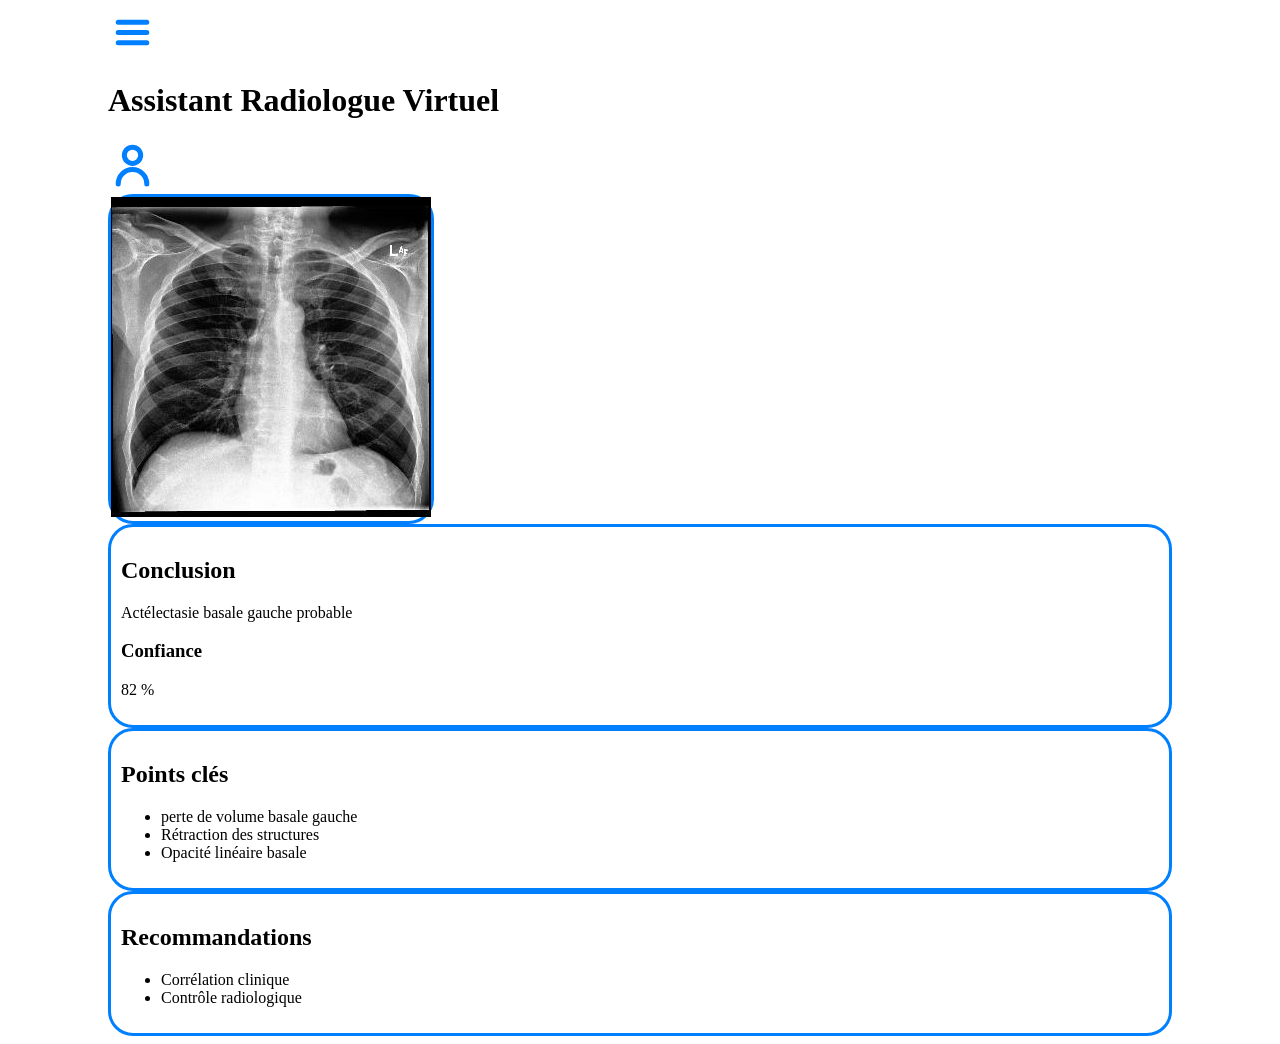
==== front/accueil.html @ 2188412f "Ajout des premiers fichiers pour l'interface web" ====
<!DOCTYPE html>
<html lang="en">
<head>
    <meta charset="UTF-8">
    <title>ARVI-RX — Accueil</title>
    <link rel="stylesheet" href="style.css">
</head>
<body>
<header>
    <img src="./icons/menu_burger.svg" alt="Icône du menu burger">
    <h1>Assistant Radiologue Virtuel</h1>
    <img src="./icons/user_icon.svg" alt="Icône de l'utilisateur">
</header>

<nav>

</nav>

<div class="container image">
    <img src="./images/radio.jpg" alt="Image d'une radio thoracique">
</div>
<div class="container conclusion">
    <h2>Conclusion</h2>

    <p>Actélectasie basale gauche probable</p>
    <h3>Confiance</h3>
    <p class="score">82 %</p>
</div>
<div class="container key_points">
    <h2>Points clés</h2>
    <ul>
        <li>perte de volume  basale gauche</li>
        <li>Rétraction des structures</li>
        <li>Opacité linéaire basale</li>
    </ul>
</div>
<div class="container Recommandations">
    <h2>Recommandations</h2>
    <ul>
        <li>Corrélation clinique</li>
        <li>Contrôle radiologique</li>
    </ul>
</div>
</body>
</html>
---- front/style.css ----
body {
    padding-left: 100px;
    padding-right: 100px;
}

div {
    border-style: solid;
    border-color: #0080FF;
    border-radius: 25px;
    padding: 10px;
}

.image {
    padding: 0;
    height: fit-content;
    width: fit-content;
}
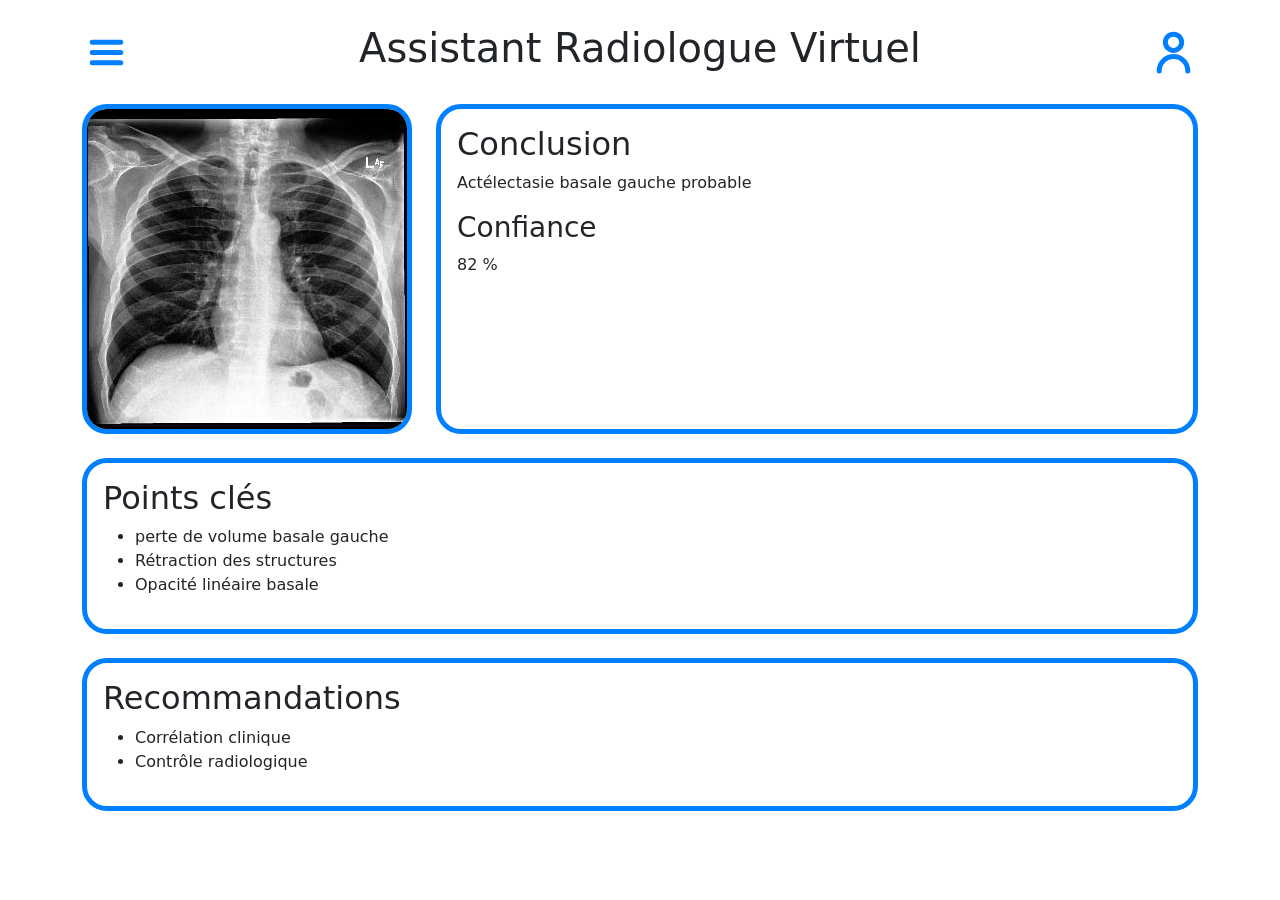
==== commit 92ce8b2d: "Implémentation d'une visualisation avec bootstrap mais pas encore foncitonnelle" ====
--- a/front/accueil.html
+++ b/front/accueil.html
@@ -4,42 +4,55 @@
     <meta charset="UTF-8">
     <title>ARVI-RX — Accueil</title>
     <link rel="stylesheet" href="style.css">
+    <link href="https://cdn.jsdelivr.net/npm/bootstrap@5.3.8/dist/css/bootstrap.min.css"
+          rel="stylesheet" integrity="sha384-sRIl4kxILFvY47J16cr9ZwB07vP4J8+LH7qKQnuqkuIAvNWLzeN8tE5YBujZqJLB"
+          crossorigin="anonymous">
 </head>
+
+<script src="https://cdn.jsdelivr.net/npm/bootstrap@5.3.8/dist/js/bootstrap.bundle.min.js"
+        integrity="sha384-FKyoEForCGlyvwx9Hj09JcYn3nv7wiPVlz7YYwJrWVcXK/BmnVDxM+D2scQbITxI"
+        crossorigin="anonymous"></script>
+
 <body>
-<header>
-    <img src="./icons/menu_burger.svg" alt="Icône du menu burger">
-    <h1>Assistant Radiologue Virtuel</h1>
-    <img src="./icons/user_icon.svg" alt="Icône de l'utilisateur">
-</header>
+<div class="container">
+    <header class="mb-4 d-flex justify-content-between align-items-center">
+        <img src="./icons/menu_burger.svg" alt="Icône du menu burger">
+        <h1>Assistant Radiologue Virtuel</h1>
+        <img src="./icons/user_icon.svg" alt="Icône de l'utilisateur">
+    </header>
 
-<nav>
+    <nav>
 
-</nav>
+    </nav>
 
-<div class="container image">
-    <img src="./images/radio.jpg" alt="Image d'une radio thoracique">
-</div>
-<div class="container conclusion">
-    <h2>Conclusion</h2>
+    <div class="result d-flex gap-4">
+        <img src="./images/radio.jpg" alt="Image d'une radio thoracique" class="image-radio border-custom">
 
-    <p>Actélectasie basale gauche probable</p>
-    <h3>Confiance</h3>
-    <p class="score">82 %</p>
-</div>
-<div class="container key_points">
-    <h2>Points clés</h2>
-    <ul>
-        <li>perte de volume  basale gauche</li>
-        <li>Rétraction des structures</li>
-        <li>Opacité linéaire basale</li>
-    </ul>
-</div>
-<div class="container Recommandations">
-    <h2>Recommandations</h2>
-    <ul>
-        <li>Corrélation clinique</li>
-        <li>Contrôle radiologique</li>
-    </ul>
+        <div class="conclusion container border-custom my-0 p-3">
+            <h2>Conclusion</h2>
+
+            <p>Actélectasie basale gauche probable</p>
+            <h3>Confiance</h3>
+            <p class="score">82 %</p>
+        </div>
+    </div>
+
+    <div class="key_points container border-custom p-3">
+        <h2>Points clés</h2>
+        <ul>
+            <li>perte de volume  basale gauche</li>
+            <li>Rétraction des structures</li>
+            <li>Opacité linéaire basale</li>
+        </ul>
+    </div>
+
+    <div class="recommandations container border-custom p-3">
+        <h2>Recommandations</h2>
+        <ul>
+            <li>Corrélation clinique</li>
+            <li>Contrôle radiologique</li>
+        </ul>
+    </div>
 </div>
 </body>
 </html>
--- a/front/style.css
+++ b/front/style.css
@@ -1,17 +1,9 @@
-body {
-    padding-left: 100px;
-    padding-right: 100px;
+.border-custom {
+    border: 5px solid #0080FF;
+    border-radius: 25px;
 }
 
-div {
-    border-style: solid;
-    border-color: #0080FF;
-    border-radius: 25px;
-    padding: 10px;
+.container {
+    margin-top: 24px;
+    margin-bottom: 24px;
 }
-
-.image {
-    padding: 0;
-    height: fit-content;
-    width: fit-content;
-}
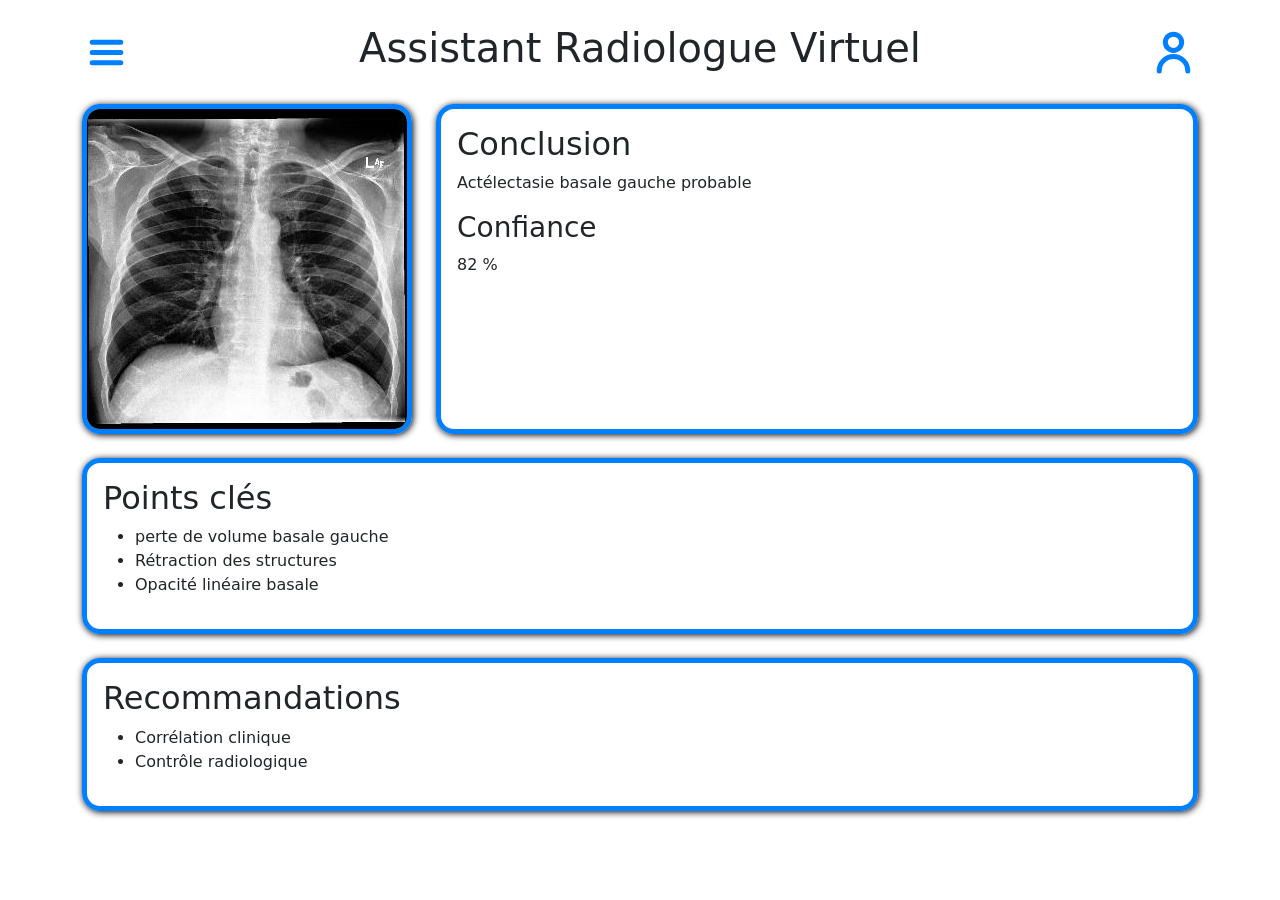
==== commit 7244eb06: "Ajout d'ombres et de légères modifications" ====
--- a/front/accueil.html
+++ b/front/accueil.html
@@ -15,7 +15,7 @@
 
 <body>
 <div class="container">
-    <header class="mb-4 d-flex justify-content-between align-items-center">
+    <header class="d-flex flex-wrap justify-content-between align-items-center gap-2 my-4">
         <img src="./icons/menu_burger.svg" alt="Icône du menu burger">
         <h1>Assistant Radiologue Virtuel</h1>
         <img src="./icons/user_icon.svg" alt="Icône de l'utilisateur">
@@ -28,7 +28,7 @@
     <div class="result d-flex gap-4">
         <img src="./images/radio.jpg" alt="Image d'une radio thoracique" class="image-radio border-custom">
 
-        <div class="conclusion container border-custom my-0 p-3">
+        <div class="conclusion container border-custom my-0 p-3 section">
             <h2>Conclusion</h2>
 
             <p>Actélectasie basale gauche probable</p>
@@ -37,7 +37,7 @@
         </div>
     </div>
 
-    <div class="key_points container border-custom p-3">
+    <div class="key_points container border-custom p-3 section">
         <h2>Points clés</h2>
         <ul>
             <li>perte de volume  basale gauche</li>
@@ -46,7 +46,7 @@
         </ul>
     </div>
 
-    <div class="recommandations container border-custom p-3">
+    <div class="recommandations container border-custom p-3 section">
         <h2>Recommandations</h2>
         <ul>
             <li>Corrélation clinique</li>
--- a/front/style.css
+++ b/front/style.css
@@ -1,9 +1,37 @@
+body {
+    min-width: 300px;
+}
+
+header {
+    display: flex;
+    justify-content: space-between;
+    align-items: center;
+    flex-wrap: nowrap;
+}
+
 .border-custom {
     border: 5px solid #0080FF;
-    border-radius: 25px;
+    border-radius: 18px;
+    box-shadow: 1px 1px 7px #000;
 }
 
-.container {
+.section {
     margin-top: 24px;
     margin-bottom: 24px;
 }
+
+@media (max-width: 550px) {
+    .result {
+        flex-direction: column;
+    }
+
+    .image-radio {
+        width: 100%;
+        height: auto;
+    }
+
+    .result {
+        display: flex;
+        gap: 20px;
+    }
+}
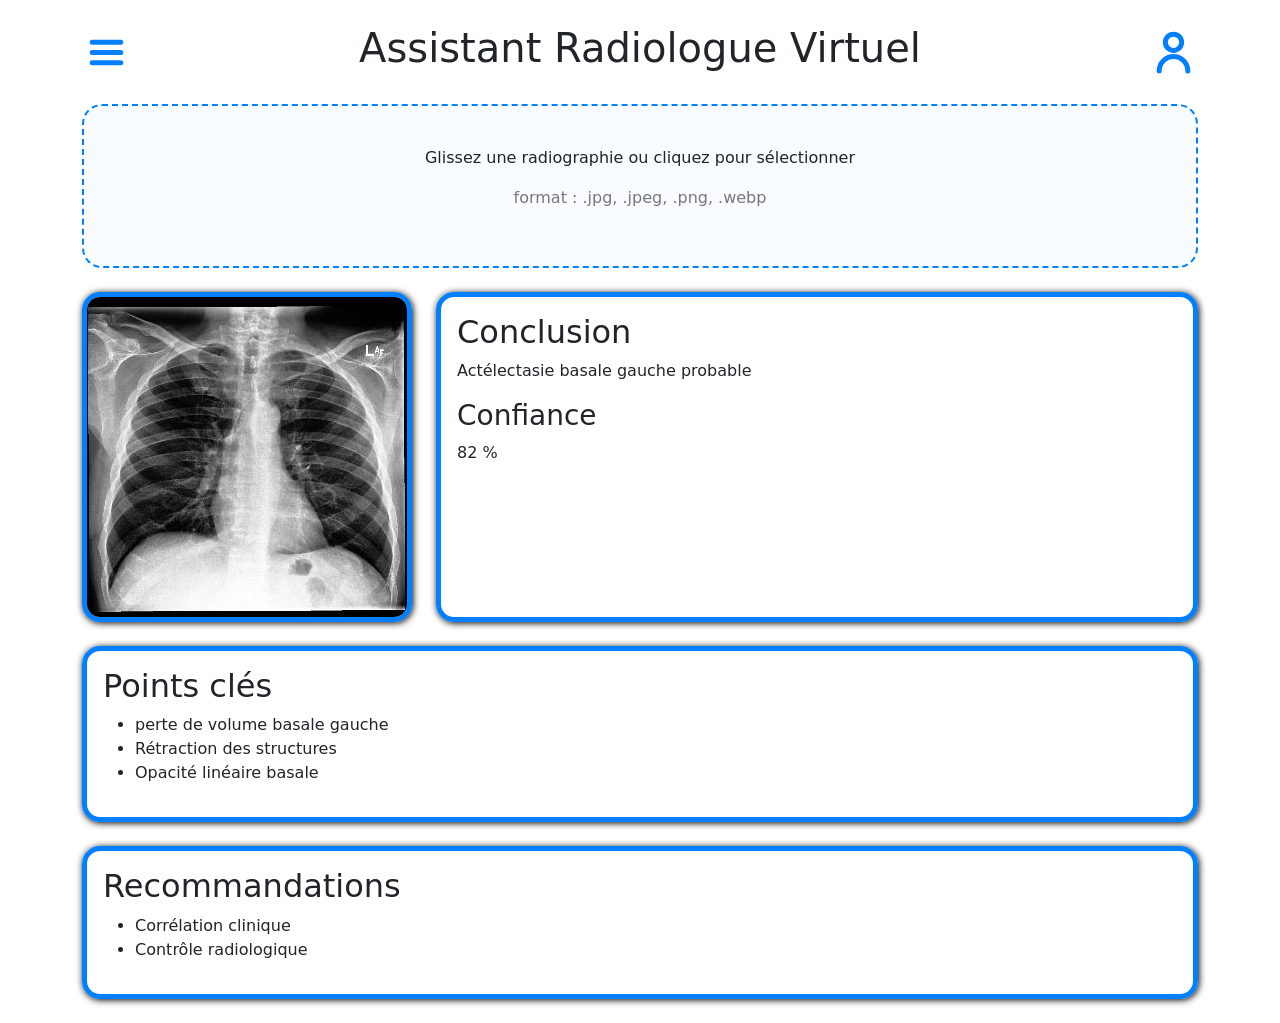
==== commit 7e7f03d2: "Ajout de la fonctionnalité de drag & drop sur le site" ====
--- a/front/accueil.html
+++ b/front/accueil.html
@@ -25,8 +25,14 @@
 
     </nav>
 
+    <div id="drop-zone" class="drop-zone my-4">
+        <p>Glissez une radiographie ou cliquez pour sélectionner</p>
+        <p class="comment">format : .jpg, .jpeg, .png, .webp</p>
+        <input type="file" id="file-input" accept=".jpg, .jpeg, .png, .webp" hidden>
+    </div>
+
     <div class="result d-flex gap-4">
-        <img src="./images/radio.jpg" alt="Image d'une radio thoracique" class="image-radio border-custom">
+        <img src="./images/radio.jpg" alt="Image d'une radio thoracique" class="image-radio border-custom" id="preview">
 
         <div class="conclusion container border-custom my-0 p-3 section">
             <h2>Conclusion</h2>
@@ -54,5 +60,6 @@
         </ul>
     </div>
 </div>
+<script src="./script.js"></script>
 </body>
 </html>
--- a/front/style.css
+++ b/front/style.css
@@ -20,6 +20,37 @@
     margin-bottom: 24px;
 }
 
+.drop-zone {
+    border: 2px dashed #0080FF;
+    border-radius: 20px;
+    padding: 40px;
+    text-align: center;
+    cursor: pointer;
+    transition: 0.2s ease;
+    background: #f8fbff;
+}
+
+.drop-zone:hover {
+    background: #eef6ff;
+}
+
+.drop-zone.dragover {
+    background: #dceeff;
+    border-color: #005fcc;
+}
+
+.preview {
+    margin-top: 20px;
+    max-width: 100%;
+    max-height: 400px;
+    border-radius: 12px;
+    display: none;
+}
+
+.comment {
+    color: #777777;
+}
+
 @media (max-width: 550px) {
     .result {
         flex-direction: column;
